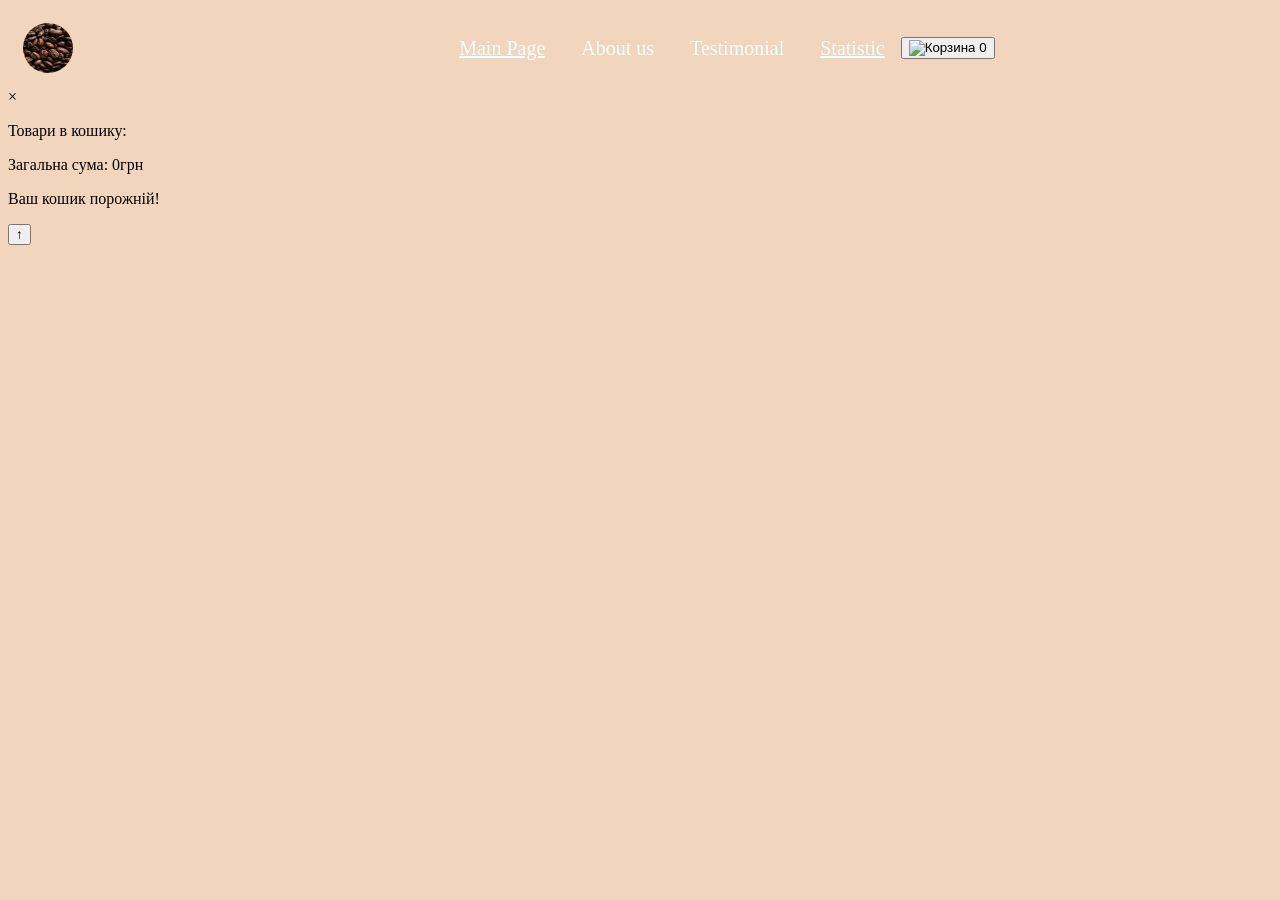
==== shop.html @ 2fe5fc00 "Add html files" ====
<!DOCTYPE html>
<html lang="en">
<head>
    <meta charset="UTF-8">
    <meta name="viewport" content="width=device-width, initial-scale=1.0">
    <link rel="stylesheet" href = "css/cardStyle.css">
    <link rel="stylesheet" href="/css/index.css">
    <title>Shop</title>
</head>
<body>
    <header class="header">
        <img src="/image/brown-coffee-beans.jpg"  class="logo">
        <nav class="navigating">
            <a class="link" href="./index.html">Main Page</a>
            <a class="link">About us</a>
            <a class="link">Testimonial</a>
            <a class="link" href="/graphics.html"> Statistic</a>
        </nav>
        <button class="cart-icon js-open-cart" aria-label="Open cart">
            <img  class='cart-class ' src="/image/cart-3.svg" alt="Корзина" />
            <span class="cart-count js-cart-count">0</span>
        </button>
    </header>
    <main class = "main ">

        <div class=" overlay js-overlay js-close-cart"> </div>
        <div class="cart js-cart">
            <span class="close js-close-cart js-close-modal"> &times;</span>
            <div class="cart-inner-scroll">
            <div class="cart-container">
                <p class="text">Товари в кошику:</p>
                <div class="cart-items js-cart-items">
                    <!-- Товари тут -->
                </div>
                <div class="cart-total js-cart-total">
                    <p class="text">Загальна сума: <span class="js-total-price">0</span>грн</p>
                </div>
                <div class="cart-empty-container">
                    <p class="text">Ваш кошик порожній!</p>
                </div>
                </div>
            </div>
        </div>

        <div class="news-section">
            <aside class="news-sidebar">
                <ul class="news-list js-news-list"></ul>
            </aside>
        </div>
    <div class="product-container">
                <ul class="container js-products-list">
                </ul>
            </div>
            <button id="scrollToTopBtn" title="Go to top">↑</button>

        </main>
        <script type="module" src="/js/main.js"> </script>
        <script src="/js/news.js"></script>
</body>
</html>
---- css/index.css ----
body{
    background-color:  rgb(242, 213, 189);
}
.header{
    display: flex;
    align-items: center;
    padding: 15px;

}
.navigating{
    margin-left:30% ;

}
.logo{
    border-radius: 100%;
    width: 50px;
    height: 50px;
}
.link{
    padding: 15px;
    color: azure;
    font-size: 20px;
    font-family:Georgia, 'Times New Roman', Times, serif;
    border: 1px solid rgb(241, 213, 191); 

}
.link:hover{
    background-color: azure;
    color: black;

}

.first-section{
    display: flex;
    flex-direction: column;
    justify-content: center;
    align-items: center;
    padding: 50px;
    margin: 20px;
    gap: 15px;
}

.main-header{
    color: rgb(120, 54, 0);
    font-size: 50px;
    text-align: center;
}
.main-paragraph{
    color:  rgb(255, 255, 255);
    font-size: 20px;
    text-align: center;
}
.button{
    color: aliceblue;
    background-color:  rgb(120, 54, 0);
    padding: 15px;
    border: 1px solid  rgb(120, 54, 0);
    border-radius: 0px 15px 0px 15px;
}
.button:hover{
    background-color: aliceblue;
    color: rgb(120, 54, 0)
}
.second-section{
    display: flex;
    flex-wrap: wrap;
    justify-content: center;
    align-items: center;
    margin: 30px;
    padding: 20px;
}
#filterButtons{
    display: flex;
    justify-content: center;
    align-items: center;
    gap:5px;
}
.filter-btn{
    color: aliceblue;
    background-color:  rgb(120, 54, 0);
    padding: 15px;
    border: 1px solid  rgb(120, 54, 0);
    border-radius: 20px;
}

#loadMore{
    display: block;
    margin-left: 50%;
    color: aliceblue;
    background-color:  rgb(120, 54, 0);
    padding: 15px;
    border: 1px solid  rgb(120, 54, 0);
    border-radius: 0px 15px 0px 15px;
}
#loadMore:hover{
    background-color: aliceblue;
    color: rgb(120, 54, 0)
}

.coffee-info {
    position: relative;
    display: none;
    margin-top: 20px;
    font-size: 18px;
    background-color: #f9e6cd;
    padding: 20px;
    border-radius: 5px;
    color:  rgb(120, 54, 0) ;
}
.coffee-img{
    width: 310px;
    height: 360px;
    margin: 10px;
    border-radius: 40px 0px 40px ;
    /* transition: transform 0.3s ease; */
    /* transform: scale(1.1); */
}
.coffee-img:hover{
    transform:scale(1.1);
}
.close-btn {
    color: #333;
    font-size: 30px;
    font-weight: bold;
    position: absolute;
    top: 10px;
    right: 20px;
    cursor: pointer;
    transition: 0.3s;
}

.close-btn:hover {
    color: red;
}
.page2{
    display: flex;
    flex-direction: column;
    margin-top: 20px;
    align-items: center;
    padding: 30px;
    background-color: rgb(246, 237, 225);
    gap: 20px;
}
.coffe-creation{
    font-size: 50px;
    line-height: 80px;
    color: rgb(120, 54, 0);
}

.coffe-buttons{
    display: flex;
    background-color: rgb(255, 255, 255);
    border: 1px solid  rgb(255, 255, 255)e;
    border-radius: 50px;
    /* padding: 25px; */
    width: 400px;
    align-items: center;
    justify-content: center;

}
.btn{
    background-color: rgb(255, 255, 255);
    border: 1px solid rgb(255, 255, 255);
    margin-right: 30px;
    font-size: 20px;
    color: rgb(78, 77, 77);
    padding: 35px;
    border-radius: 50px;
}
.btn:hover{
    background-color: rgb(120, 117, 117);
}
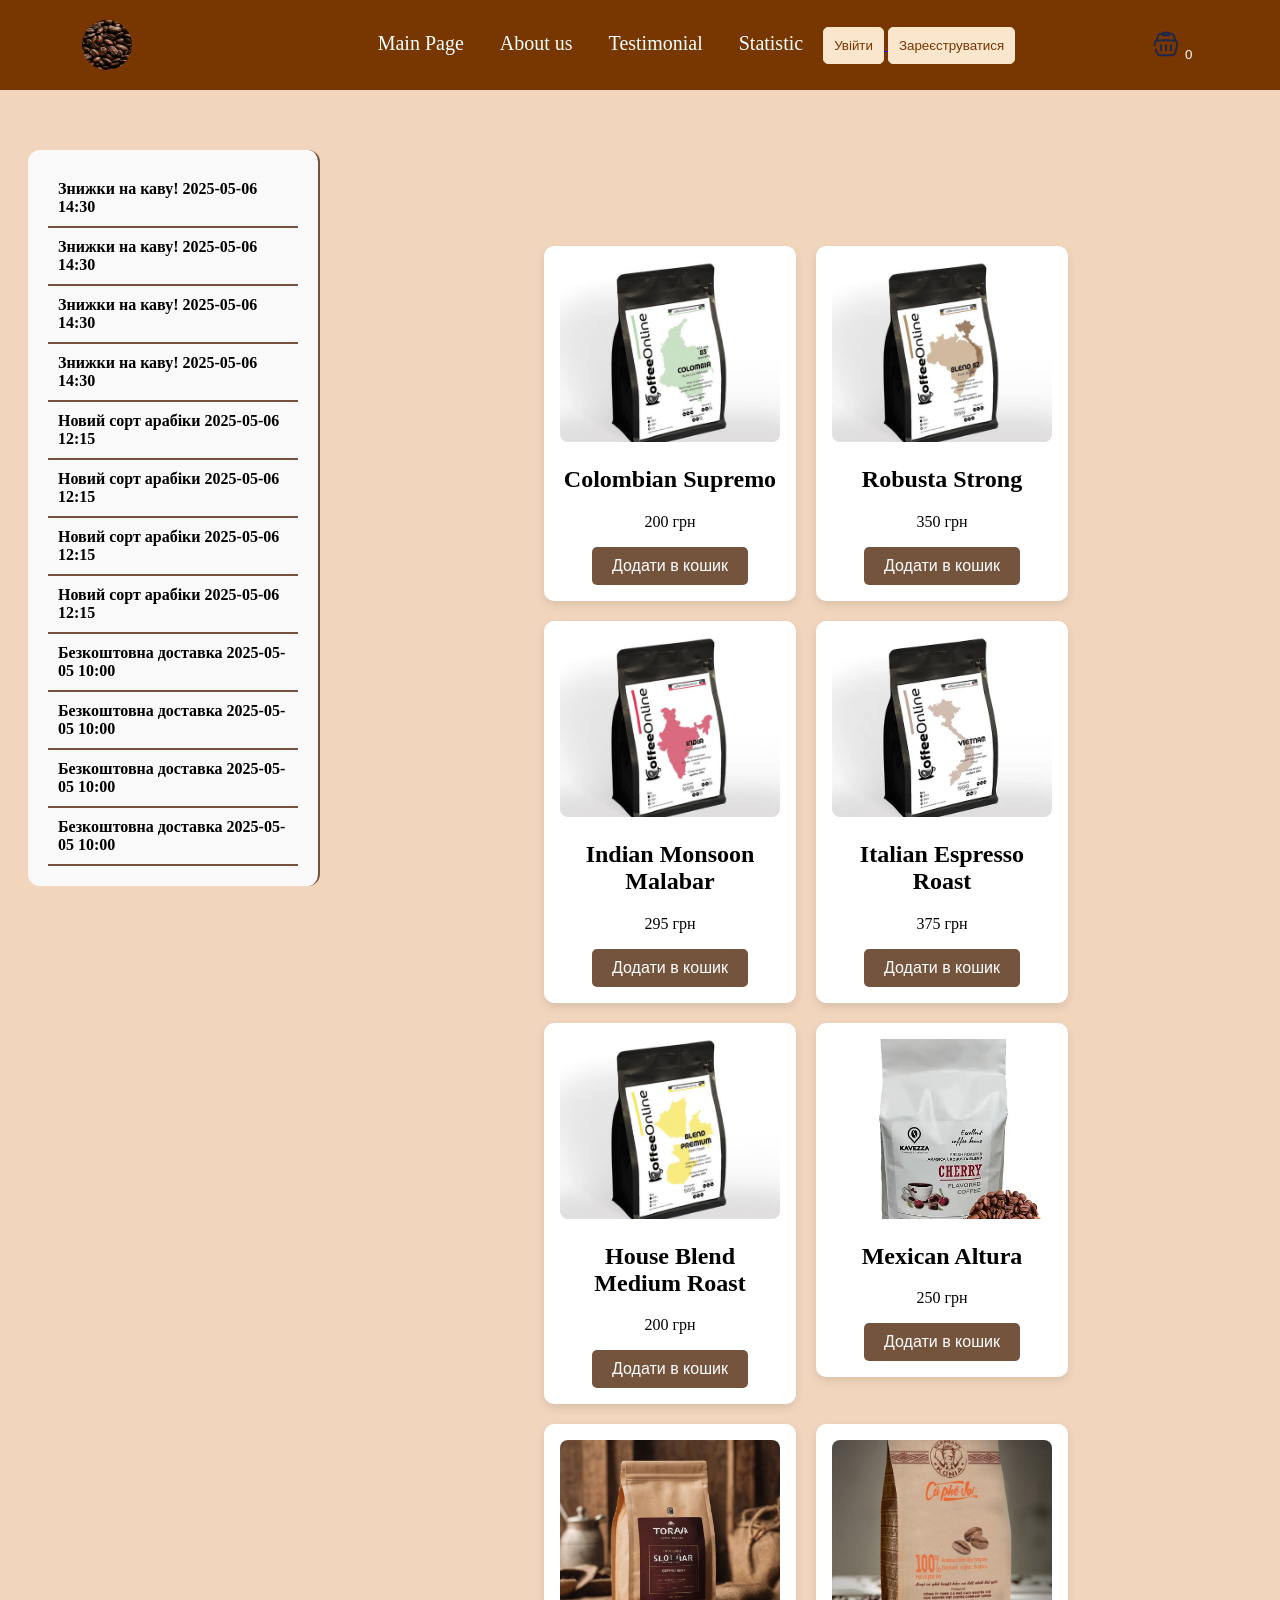
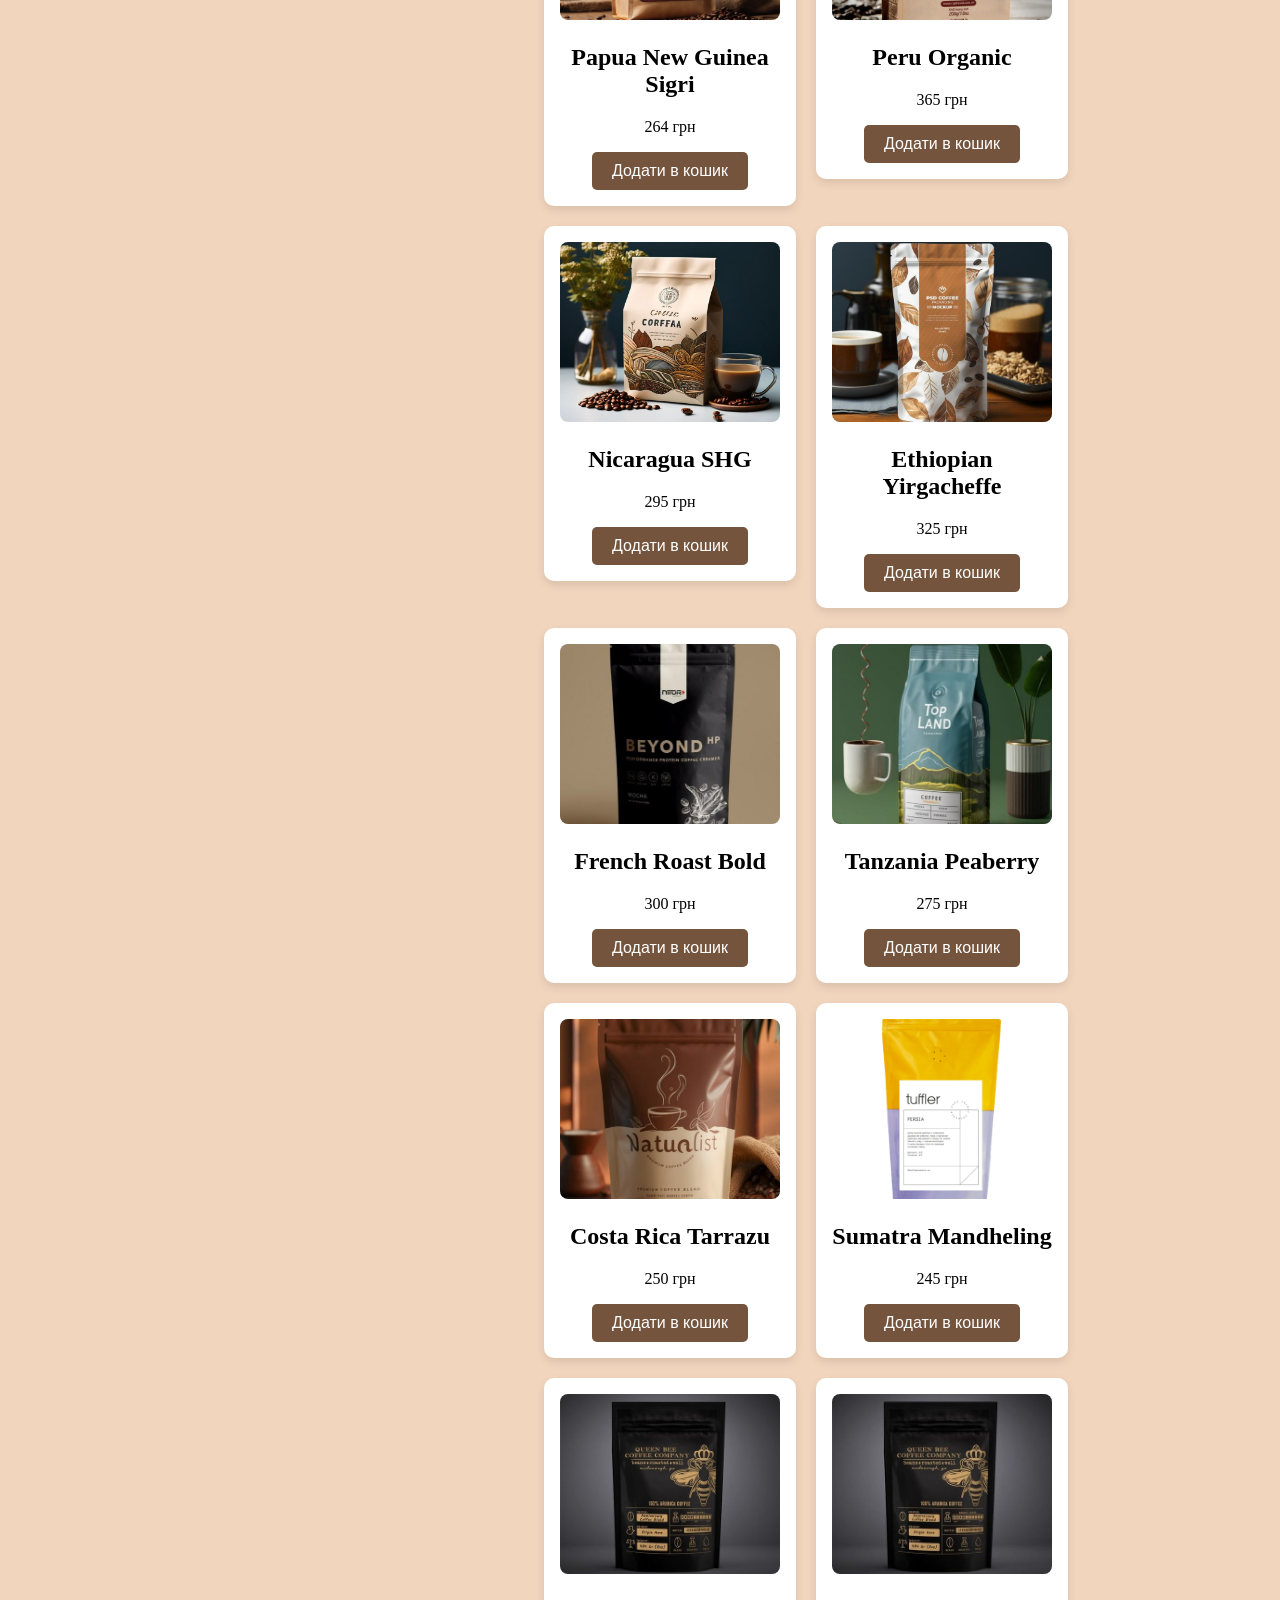
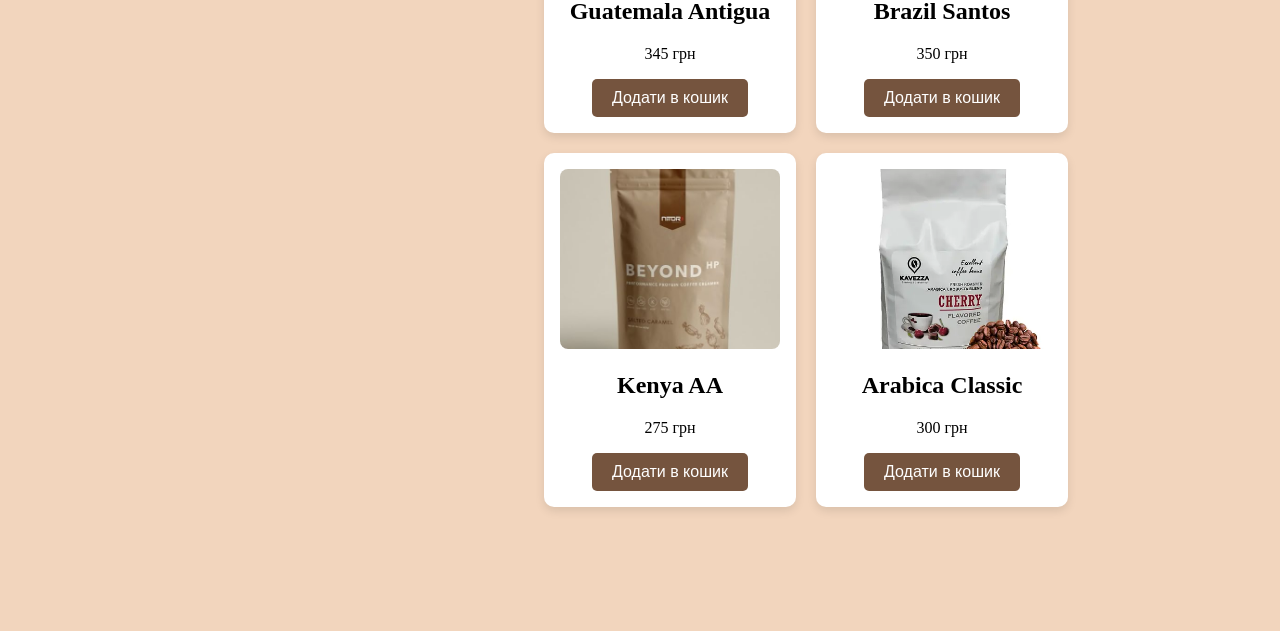
==== commit 35d72dc4: "Add login and validation" ====
--- a/shop.html
+++ b/shop.html
@@ -15,14 +15,54 @@
             <a class="link">About us</a>
             <a class="link">Testimonial</a>
             <a class="link" href="/graphics.html"> Statistic</a>
+            <a href="#" id="loginIcon" title="Увійти">
+                <button class="icon" alt="Login"> Увійти </button>
+            </a>
+            <a href="#" id="registerIcon" title="Зареєструватися">
+                <button class="icon" alt="Register"> Зареєструватися </button>
+            </a>
         </nav>
-        <button class="cart-icon js-open-cart" aria-label="Open cart">
+        <button id="placeOrder" class="cart-icon js-open-cart" aria-label="Open cart">
             <img  class='cart-class ' src="/image/cart-3.svg" alt="Корзина" />
             <span class="cart-count js-cart-count">0</span>
         </button>
     </header>
+    <div id="registerModal" class="modal hidden">
+        <span class="close-button js-close-register">&times;</span>
+        <form id="registerForm">
+            <h3>Реєстрація</h3>
+            <label>Логін:</label>
+            <input type="text" id="regLogin" required>
+            
+            <label>Пароль:</label>
+            <input type="password" id="regPassword" required>
+            
+            <label>Повторіть пароль*:</label>
+            <input type="password" id="regRepeatPassword" required>
+            
+            <label>Email:</label>
+            <input type="email" id="regEmail">
+            
+            <button type="submit">Зареєструватися</button>
+            <div id="registerError" class="error"></div>
+        </form>
+    </div>
+    <div id="loginModal" class="modal hidden">
+        <span class="close-button js-close-login">&times;</span>
+        <form id="loginForm">
+            <h3>Авторизація</h3>
+            <label>Логін:</label>
+            <input type="text" id="login" required>
+    
+            <label>Пароль:</label>
+            <input type="password" id="loginPassword" required>
+    
+            <button type="submit">Увійти</button>
+            <div id="loginError" class="error"></div>
+        </form>
+    </div>
     <main class = "main ">
-
+        
         <div class=" overlay js-overlay js-close-cart"> </div>
         <div class="cart js-cart">
             <span class="close js-close-cart js-close-modal"> &times;</span>
@@ -56,5 +96,7 @@
         </main>
         <script type="module" src="/js/main.js"> </script>
         <script src="/js/news.js"></script>
+        <script src="/js/cartPopup.js"> </script>
+        <script src="/js/validation.js"></script>
 </body>
 </html>
--- a/css/cardStyle.css
+++ b/css/cardStyle.css
@@ -0,0 +1,335 @@
+/* product card styles */
+.main{
+    margin-top: 130px;
+    display: flex;
+
+}
+main .overlay{
+    display: none;
+    position: fixed;
+    top:0;
+    left: 0;
+    width: 100%;
+    height: 100%;
+    background-color: rgba(0, 0,0 , 0.0);
+    z-index: 999;
+    transition: background-color .2s;
+}
+
+main .overlay.active{
+    display:block;
+    background-color:  rgba(0, 0,0 , 0.5);;
+}
+
+.cart{
+    position: fixed;
+    top:0;
+    right: -500px;
+    width: 500px ;
+    height: 100vh;
+    background-color: #75543e;
+    transition: right .2s ease-in-out;
+    z-index: 1000;
+    overflow-y: auto;
+    color: #f0e8e3; 
+    font-family: 'Segoe UI', Tahoma, Geneva, Verdana, sans-serif; /* сучасний гарний шрифт */
+    padding: 20px;
+    box-sizing: border-box;
+
+}
+.cart-inner-scroll {
+    flex-grow: 1;
+    overflow-y: auto;
+    padding: 20px;
+}
+.cart.active{
+    right: 0;
+}
+
+.cart .cart-container{
+    padding: 50px 0;
+}
+.cart .cart-container p {
+    margin: 0;
+}
+.cart .cart-container > p {
+    font-size: 20px;
+    font-weight: bold;
+    text-align: left;
+    margin-bottom: 20px;
+}
+
+.cart .cart-empty-container, .cart .cart-order-container{
+    width: 330px;;
+    
+}
+.cart-empty-container {
+    display: flex;
+    justify-content: center;
+    align-items: center;
+    height: 60vh;
+    text-align: center;
+}
+.cart-empty-container p {
+    font-size: 22px;
+    font-weight: 600;
+    opacity: 0.6;
+}
+.close {
+    position: relative;
+    font-size: 28px;
+    font-weight: bold;
+    color: #f0e8e3;
+    cursor: pointer;
+    transition: font-style 0.2s, transform 0.2s;
+}
+
+.close:hover {
+    font-style: italic;
+    transform: scale(1.1);
+}
+.add-to-cart-btn {
+    background-color: #75543e;  /* Колір кнопки */
+    color: white;
+    border: none;
+    padding: 10px 20px;
+    font-size: 16px;
+    border-radius: 5px;
+    cursor: pointer;
+    transition: background-color 0.3s ease;
+}
+
+.add-to-cart-btn:hover {
+    background-color: #8c634e;  /* Трохи темніший колір при наведенні */
+}
+.cart-icon{
+    background-color: rgb(120, 54, 0);
+    color: white;
+    border: none;
+    position: relative;
+    right: 0;
+}
+.cart-icon:hover{
+    background-color: #e8ccb6;
+    border-radius: 30px;
+}
+.cart-class{
+    width: 30px;
+    height: 30px;
+
+}
+.cart-item {
+    display: flex;
+    justify-content: space-between;
+    align-items: center;
+    background-color: #e8ccb6;
+    border-radius: 8px;
+    margin-bottom: 10px;
+    font-family: 'Segoe UI', sans-serif;
+    color: #75543e;
+}
+.cart-container{
+    display: flex;
+    flex-direction: column;
+    width: 400px;
+
+
+}
+.quantity-controls {
+    display: flex;
+    align-items: center;
+    gap: 8px;
+}
+
+.quantity-controls button {
+    width: 24px;
+    height: 24px;
+    font-size: 18px;
+    font-weight: bold;
+    border: none;
+    background-color: #ccc;
+    cursor: pointer;
+    border-radius: 4px;
+}
+
+.quantity-controls span {
+    min-width: 20px;
+    text-align: center;
+}
+.product-card-container{
+    display: flex;
+    justify-content: center;
+    align-items: center;
+    background-color: #fff;
+    border-radius: 10px;
+    box-shadow: 0 4px 10px rgba(0,0,0,0.1);
+    padding: 10px 40px 10px 20px;
+
+    transition: transform 0.2s ease-in-out;
+}
+.product-image-cart{
+    width: 130px;
+    height: 130px;
+    margin-right: 30px;
+}
+
+
+.remove-btn {
+    background: none;
+    border: none;
+    color: #a33;
+    font-size: 24px;
+    cursor: pointer;
+    margin-bottom: 100px;
+    margin-right: -50px;
+    transition: transform 0.2s ease, color 0.2s ease;
+}
+
+.remove-btn:hover {
+    transform: scale(1.2);
+    color: #c00;
+}
+.product-container{
+    margin: 100px;
+}
+.js-products-list {
+    list-style: none;
+    display: flex;
+    flex-wrap: wrap;
+    gap: 20px;
+    padding: 0;
+    justify-content: center;
+}
+
+.product-card {
+    background-color: #fff;
+    border-radius: 10px;
+    box-shadow: 0 4px 10px rgba(0,0,0,0.1);
+    width: 220px;
+    text-align: center;
+    padding: 16px;
+    transition: transform 0.2s ease-in-out;
+    gap: 10px;
+}
+
+.product-card:hover {
+    transform: scale(1.05);
+}
+
+.product-image {
+    width: 100%;
+    height: 180px;
+    object-fit: cover;
+    border-radius: 8px;
+}
+
+.product-info {
+    margin-top: 15px;
+}
+
+.product-id {
+    font-size: 18px;
+    margin-bottom: 4px;
+    color: #333;
+}
+.product-name{
+    font-weight: bold;
+    color: #75543e;
+    font-size: 14px; 
+}
+.product-price {
+    font-weight: bold;
+    color: #75543e;
+}
+.news-section {
+    display: flex;
+    flex-direction:column;
+    gap: 20px;
+    padding: 20px;
+}
+.news-sidebar {
+    background-color: #f9f9f9;
+    width: 250px;
+    /* max-height: 80vh; */
+    overflow-y: auto;
+    border-right: 2px solid #75543e;
+    border-radius: 12px;
+    padding: 20px;
+}
+
+.news-list {
+    list-style: none;
+    padding: 0;
+    margin: 0;
+    width: 100%;
+}
+
+.news-item {
+    padding: 10px;
+    border-bottom: 2px solid #75543e;
+    cursor: pointer;
+}
+
+.news-item {
+    font-weight: bold;
+}
+
+.news-content {
+    display: none;
+    padding: 10px;
+    background-color: #75543e;
+    border-left: 2px solid  #f9f9f9;
+    color: #f9f9f9 ;
+    font-size: 14px;
+}
+
+.news-item.active .news-content {
+    display: block;
+}
+#scrollToTopBtn {
+    position: fixed;
+    bottom: 40px;
+    right: 40px;
+    z-index: 99;
+    border: none;
+    outline: none;
+    background-color: #75543e;
+    color: white;
+    cursor: pointer;
+    padding: 12px 16px;
+    border-radius: 50%;
+    font-size: 20px;
+    display: none;
+    transition: opacity 0.3s ease;
+  }
+  
+  #scrollToTopBtn:hover {
+    background-color: #5c3e2c;
+  }
+
+@media (max-width: 768px) {
+    .main{
+        flex-direction: column;
+    }
+    .news-section {
+        flex-direction: column;
+    }
+
+    .news-list {
+        width: 100%;
+        max-height: none;
+        border-right: none;
+    }
+
+    .news-detail {
+        padding: 10px 0;
+    }
+
+    .news-item {
+        font-weight: normal;
+    }
+
+    .news-item.active {
+        background: #f5f5f5;
+    }
+}
--- a/css/index.css
+++ b/css/index.css
@@ -3,12 +3,20 @@
 }
 .header{
     display: flex;
-    align-items: center;
-    padding: 15px;
+    position: fixed;
+    top: 0;
+    right: 0;
+    left: 0;
+    align-items: center;
+    justify-content: center;
+    padding: 20px;
+    background-color:  rgb(120, 54, 0);
+    gap: 130px;
 
 }
 .navigating{
-    margin-left:30% ;
+    justify-content: space-around;
+    margin-left: 100px  ;
 
 }
 .logo{
@@ -17,11 +25,12 @@
     height: 50px;
 }
 .link{
+    text-decoration: none;
     padding: 15px;
     color: azure;
     font-size: 20px;
     font-family:Georgia, 'Times New Roman', Times, serif;
-    border: 1px solid rgb(241, 213, 191); 
+    border: 1px solid rgb(120, 54, 0); 
 
 }
 .link:hover{
@@ -29,6 +38,104 @@
     color: black;
 
 }
+/* Спільний стиль для обох модалок */
+.modal {
+    position: fixed;
+    top: 0;
+    left: 0;
+    width: 100%;
+    height: 100%;
+    background-color: rgba(101, 76, 55, 0.85);
+    display: flex;
+    align-items: center;
+    justify-content: center;
+    z-index: 1000;
+}
+
+/* Прихована форма */
+.hidden {
+    display: none;
+}
+
+/* Контейнер форми */
+.modal form {
+    background-color: rgb(80, 30, 0);
+    padding: 30px;
+    border-radius: 10px;
+    width: 300px;
+    color: #fff;
+    box-shadow: 0 0 15px rgba(0, 0, 0, 0.6);
+    position: relative;
+}
+
+/* Тексти і поля */
+.modal h3 {
+    margin-top: 0;
+    color: #ffe7c4;
+}
+
+.modal label {
+    display: block;
+    margin: 10px 0 5px;
+    color: #fff1dc;
+}
+
+.modal input {
+    width: 100%;
+    padding: 8px;
+    margin-bottom: 10px;
+    border: none;
+    border-radius: 5px;
+    background-color: #fff;
+    color: #000;
+}
+
+/* Кнопки */
+.modal button {
+    background-color: #a07547;
+    color: #000;
+    padding: 10px;
+    width: 100%;
+    border: none;
+    border-radius: 5px;
+    font-weight: bold;
+    cursor: pointer;
+}
+
+.modal button:hover {
+    background-color: #a07547;
+}
+
+/* Повідомлення про помилку/успіх */
+.error {
+    color: #ffcccc;
+    margin-top: 10px;
+}
+
+.success {
+    color: #b2ffb2;
+}
+
+/* Кнопка ✕ */
+.close-button {
+    position: absolute;
+    top: 10px;
+    right: 15px;
+    font-size: 22px;
+    color: #ffffff;
+    cursor: pointer;
+    font-weight: bold;
+}
+
+.icon {
+    background-color:  #f9e6cd;
+    padding: 10px;
+    border-radius: 5px ;
+    border: 1px solid #f9e6cd;
+    cursor: pointer;
+    color:  rgb(120, 54, 0) ;
+}
+
 
 .first-section{
     display: flex;
@@ -36,7 +143,7 @@
     justify-content: center;
     align-items: center;
     padding: 50px;
-    margin: 20px;
+    margin: 100px;
     gap: 15px;
 }
 
